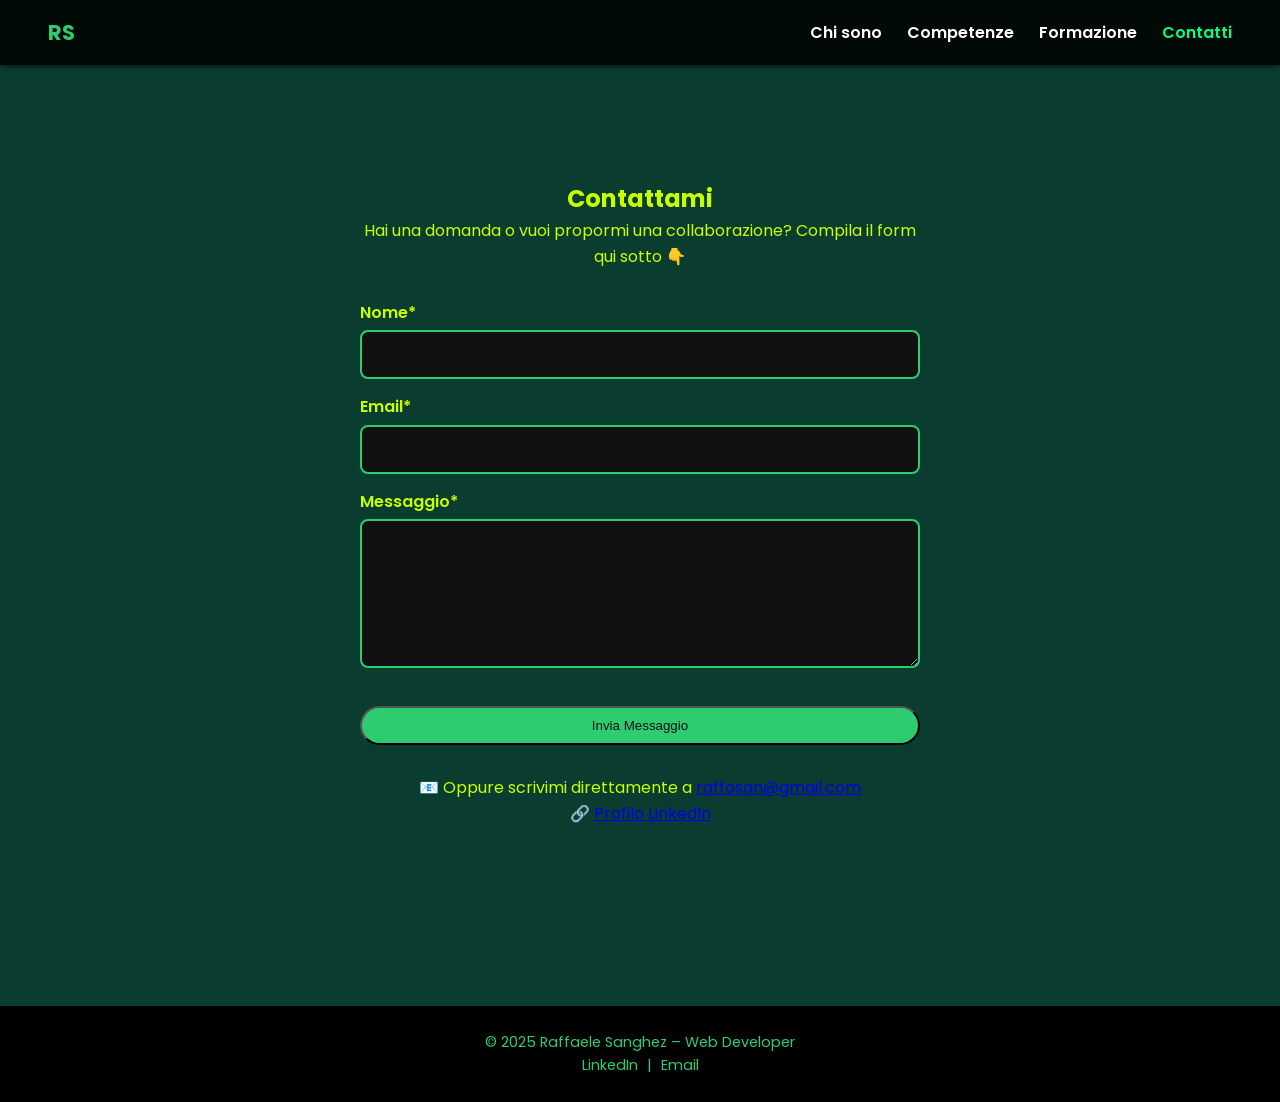
==== contatti.html @ c12b1cb3 "Add files via upload" ====
<!DOCTYPE html>
<html lang="it">
<head>
  <meta charset="UTF-8">
  <meta name="viewport" content="width=device-width, initial-scale=1.0">

  <title>Contatti | Raffaele Sanghez</title>
  <meta name="description" content="Contatta Raffaele Sanghez, Web Developer. Compila il modulo per richiedere informazioni o collaborazioni.">
  <meta name="author" content="Raffaele Sanghez">

  <!-- Favicon -->
  <link rel="icon" type="image/png" href="img/favicon.png">

  <!-- CSS -->
  <link rel="stylesheet" href="styles.css">
  <link href="https://fonts.googleapis.com/css2?family=Poppins:wght@300;400;600&display=swap" rel="stylesheet">
</head>
<body>

  <!-- Navbar -->
  <nav class="navbar">
    <div class="logo">RS</div>
    <ul>
      <li><a href="index.html#about">Chi sono</a></li>
      <li><a href="index.html#skills">Competenze</a></li>
      <li><a href="index.html#education">Formazione</a></li>
      <li><a href="contatti.html" class="active">Contatti</a></li>
    </ul>
  </nav>

  <!-- Sezione Contatti -->
  <section id="contact" class="contact">
    <h1>Contattami</h1>
    <p>Hai una domanda o vuoi propormi una collaborazione? Compila il form qui sotto 👇</p>

    <form id="contactForm" class="contact-form">
      <div class="form-group">
        <label for="nome">Nome*</label>
        <input type="text" id="nome" name="nome" required>
      </div>

      <div class="form-group">
        <label for="email">Email*</label>
        <input type="email" id="email" name="email" required>
      </div>

      <div class="form-group">
        <label for="messaggio">Messaggio*</label>
        <textarea id="messaggio" name="messaggio" rows="5" required></textarea>
      </div>

      <button type="submit" class="btn">Invia Messaggio</button>
    </form>

    <div id="formMessage" class="form-message" style="display:none;">
      ✅ Grazie per avermi contattato! Ti risponderò al più presto.
    </div>

    <p style="margin-top:30px;">
      📧 Oppure scrivimi direttamente a 
      <a href="mailto:raffosan@gmail.com">raffosan@gmail.com</a>
    </p>
    <p>
      🔗 <a href="https://www.linkedin.com/in/raffaele-sanghez-1a75a190/" target="_blank" rel="noopener">Profilo LinkedIn</a>
    </p>
  </section>

  <!-- Footer -->
<footer>
    <p>© 2025 Raffaele Sanghez – Web Developer</p>
    <div class="social">
      <a href="https://www.linkedin.com/in/raffaele-sanghez-1a75a190/" target="_blank" rel="noopener">LinkedIn</a> |
      <a href="mailto:raffosan@gmail.com">Email</a>
    </div>
  </footer>
<script>
  // Funzione per rendere visibili le sezioni quando entrano in viewport
  function checkSections() {
    const sections = document.querySelectorAll('section');
    sections.forEach(sec => {
      const rect = sec.getBoundingClientRect();
      if (rect.top < window.innerHeight - 100) {
        sec.classList.add('visible');
      }
    });
  }

  // Controlla le sezioni al caricamento della pagina
  window.addEventListener('load', checkSections);

  // Controlla le sezioni quando si scrolla
  window.addEventListener('scroll', checkSections);

  // --- Script specifico per il form contatti ---
  const contactForm = document.getElementById('contactForm');
  if (contactForm) {
    contactForm.addEventListener('submit', function(e) {
      e.preventDefault(); // blocca invio reale
      this.style.display = 'none';
      const formMessage = document.getElementById('formMessage');
      if(formMessage){
        formMessage.style.display = 'block';
      }
    });
  }
</script>

</body>
</html>
---- styles.css ----
/* ===============================
   PORTFOLIO RAFFAELE SANGHEZ - TEMA VERDE SCURO
   =============================== */

/* Reset */
* {
  margin: 0;
  padding: 0;
  box-sizing: border-box;
}

body {
  font-family: 'Poppins', sans-serif;
  background-color: #0a3d2f; /* verde scuro */
  color: #c7ff00; /* verde lime brillante */
  line-height: 1.6;
  scroll-behavior: smooth;
  padding-top: 80px;
}

/* Navbar */
.navbar {
  background: rgba(0,0,0,0.85); /* nero trasparente */
  backdrop-filter: blur(8px);
  box-shadow: 0 2px 4px rgba(0,0,0,0.5);
  position: fixed;
  width: 100%;
  top: 0;
  left: 0;
  z-index: 1000;
  display: flex;
  justify-content: space-between;
  align-items: center;
  padding: 1rem 3rem;
}

.logo {
  font-weight: 700;
  font-size: 1.3rem;
  color: #2ecc71; /* verde chiaro */
}

.navbar ul {
  display: flex;
  list-style: none;
  gap: 25px;
}

.navbar ul li a {
  text-decoration: none;
  color: #fff;
  font-weight: 600;
  transition: color 0.3s ease;
}

.navbar ul li a:hover,
.navbar ul li a.active {
  color: #00ff7f; /* verde acqua brillante */
}

/* Sezioni */
section {
  padding: 100px 20px;
  max-width: 1100px;
  margin: 0 auto;
  opacity: 0;
  transform: translateY(40px);
  transition: opacity 0.8s ease, transform 0.8s ease;
}

section.visible {
  opacity: 1;
  transform: translateY(0);
}

/* About */
.about {
  background-color: #111; /* nero */
  border-radius: 20px;
  box-shadow: 0 3px 10px rgba(0,0,0,0.5);
  margin-top: 120px;
}

.about-container {
  display: flex;
  flex-wrap: wrap;
  align-items: center;
  gap: 30px;
  padding: 40px;
  justify-content: center;
}

.about img {
  width: 180px;
  height: 180px;
  border-radius: 50%;
  border: 4px solid #2ecc71;
  object-fit: cover;
}

.about-text {
  max-width: 600px;
  text-align: center;
}

.about-text h1 span {
  color: #2ecc71;
}

/* Bottone generale */
.btn {
  display: inline-block;
  background: #2ecc71;
  color: #111;
  padding: 10px 25px;
  border-radius: 30px;
  text-decoration: none;
  margin-top: 15px;
  transition: background 0.3s ease, transform 0.2s ease;
}

.btn:hover {
  background: #27ae60;
  color: #fff;
  transform: scale(1.05);
}

/* Competenze */
.skills {
  text-align: center;
}

.skills h2 {
  margin-bottom: 30px;
}

.skills-grid {
  display: grid;
  grid-template-columns: repeat(auto-fit, minmax(150px, 1fr));
  gap: 20px;
}

.skill-card {
  background: #111;
  padding: 20px;
  border-radius: 15px;
  box-shadow: 0 3px 10px rgba(0,0,0,0.08);
  transition: transform 0.3s ease, background 0.3s ease, color 0.3s ease;
  font-weight: 600;
  color: #fff;
}

.skill-card:hover {
  transform: scale(1.05);
  background: #2ecc71;
  color: #111;
}

/* Footer */
footer {
  background: #000;
  color: #2ecc71;
  text-align: center;
  padding: 25px;
  margin-top: 80px;
  font-size: 0.9rem;
}

footer .social a {
  color: #2ecc71;
  text-decoration: none;
  margin: 0 5px;
}

footer .social a:hover {
  color: #fff;
  text-decoration: underline;
}

/* Contatti */
.contact {
  text-align: center;
  max-width: 600px;
}

.contact-form {
  margin: 30px auto;
  display: flex;
  flex-direction: column;
  gap: 15px;
}

.form-group {
  text-align: left;
}

.form-group label {
  display: block;
  font-weight: 600;
  margin-bottom: 5px;
}

.form-group input,
.form-group textarea {
  width: 100%;
  padding: 10px;
  border: 2px solid #2ecc71;
  border-radius: 8px;
  font-size: 1rem;
  font-family: 'Poppins', sans-serif;
  background: #111;
  color: #fff;
}

.form-group input:focus,
.form-group textarea:focus {
  outline: none;
  border-color: #7fff00;
}

.form-message {
  background: #1e4d3a;
  color: #2ecc71;
  border: 1px solid #2ecc71;
  padding: 15px;
  border-radius: 10px;
  font-weight: 500;
}

/* Formazione / timeline */
.education-page {
  max-width: 800px;
  margin: 0 auto;
  text-align: left;
}

.education-page .intro {
  text-align: center;
  max-width: 700px;
  margin: 20px auto 50px auto;
  font-size: 1.1rem;
}

.timeline {
  display: flex;
  flex-direction: column;
  gap: 40px;
  position: relative;
  padding-left: 25px;
}

.timeline::before {
  content: "";
  position: absolute;
  left: 8px;
  top: 0;
  bottom: 0;
  width: 3px;
  background-color: #2ecc71;
}

.edu-item {
  background: #111;
  border-radius: 10px;
  padding: 20px;
  box-shadow: 0 2px 6px rgba(0,0,0,0.3);
  position: relative;
  transition: transform 0.3s ease;
}

.edu-item::before {
  content: "";
  position: absolute;
  left: -17px;
  top: 20px;
  width: 14px;
  height: 14px;
  background-color: #2ecc71;
  border-radius: 50%;
  border: 2px solid #111;
}

.edu-item:hover {
  transform: translateY(-5px);
}

.edu-item h3 {
  color: #2ecc71;
  margin-bottom: 5px;
}

.edu-item p {
  margin-bottom: 10px;
}

/* Responsive */
@media (max-width: 768px) {
  .about-container {
    flex-direction: column;
  }

  .navbar {
    flex-direction: column;
    gap: 10px;
  }

  .skills-grid {
    grid-template-columns: 1fr 1fr;
  }
}
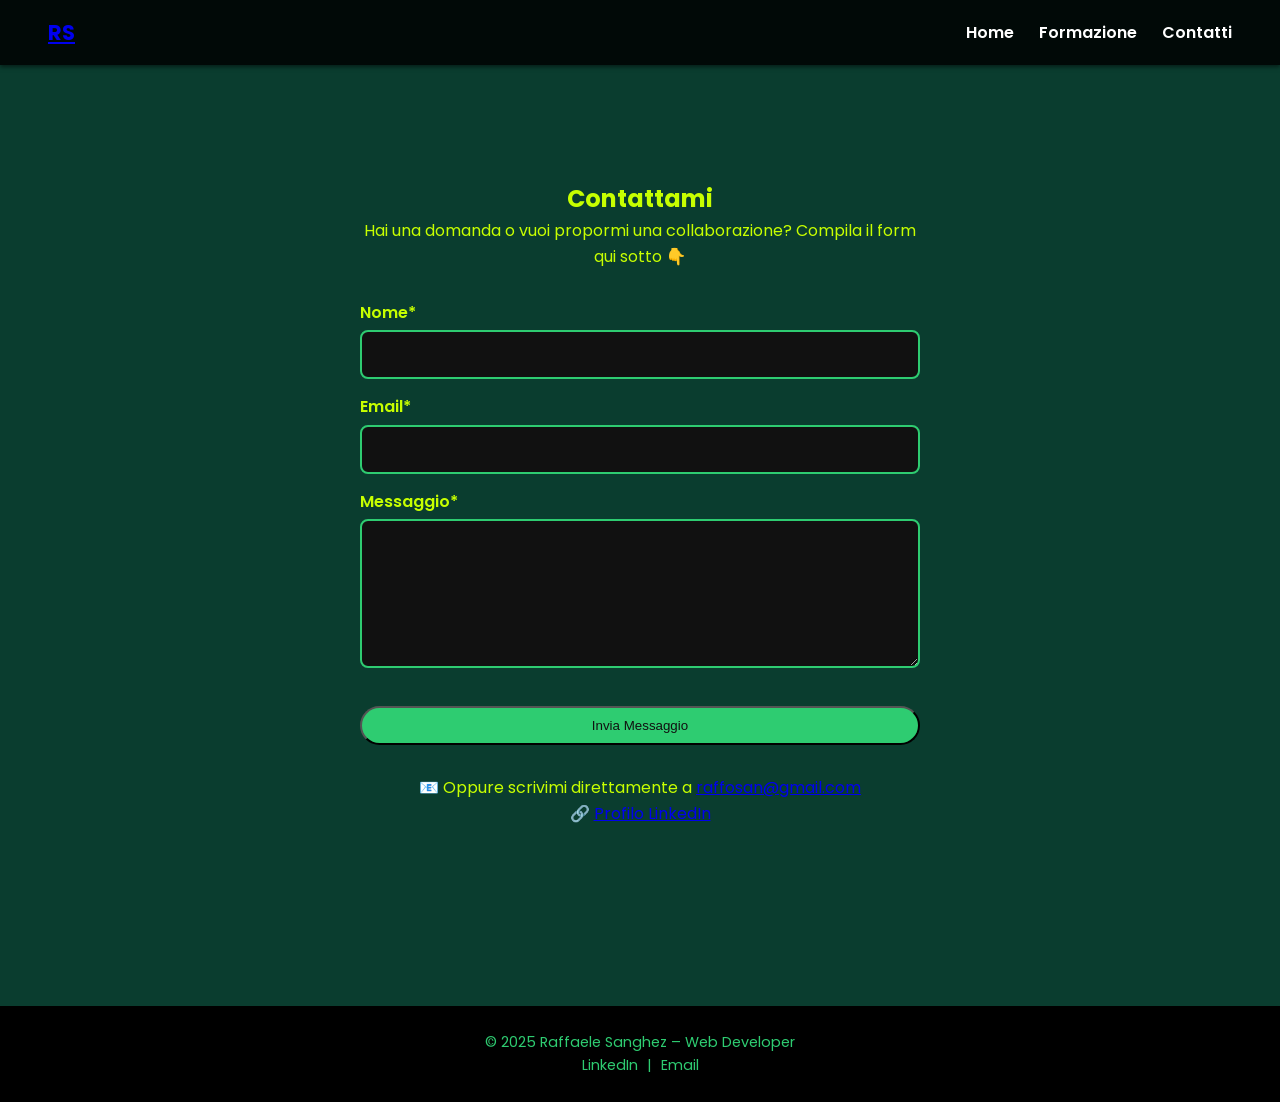
==== commit c43019d3: "Add files via upload" ====
--- a/contatti.html
+++ b/contatti.html
@@ -18,15 +18,22 @@
 <body>
 
   <!-- Navbar -->
-  <nav class="navbar">
-    <div class="logo">RS</div>
-    <ul>
-      <li><a href="index.html#about">Chi sono</a></li>
-      <li><a href="index.html#skills">Competenze</a></li>
-      <li><a href="index.html#education">Formazione</a></li>
-      <li><a href="contatti.html" class="active">Contatti</a></li>
-    </ul>
-  </nav>
+<nav class="navbar">
+  <div class="logo">
+    <a href="index.html">RS</a>
+  </div>
+  <div class="hamburger" id="hamburger">
+    <span></span>
+    <span></span>
+    <span></span>
+  </div>
+
+  <ul id="nav-menu">
+    <li><a href="index.html">Home</a></li>
+    <li><a href="formazione.html">Formazione</a></li>
+    <li><a href="contatti.html">Contatti</a></li>
+  </ul>
+</nav>
 
   <!-- Sezione Contatti -->
   <section id="contact" class="contact">
@@ -73,37 +80,6 @@
       <a href="mailto:raffosan@gmail.com">Email</a>
     </div>
   </footer>
-<script>
-  // Funzione per rendere visibili le sezioni quando entrano in viewport
-  function checkSections() {
-    const sections = document.querySelectorAll('section');
-    sections.forEach(sec => {
-      const rect = sec.getBoundingClientRect();
-      if (rect.top < window.innerHeight - 100) {
-        sec.classList.add('visible');
-      }
-    });
-  }
-
-  // Controlla le sezioni al caricamento della pagina
-  window.addEventListener('load', checkSections);
-
-  // Controlla le sezioni quando si scrolla
-  window.addEventListener('scroll', checkSections);
-
-  // --- Script specifico per il form contatti ---
-  const contactForm = document.getElementById('contactForm');
-  if (contactForm) {
-    contactForm.addEventListener('submit', function(e) {
-      e.preventDefault(); // blocca invio reale
-      this.style.display = 'none';
-      const formMessage = document.getElementById('formMessage');
-      if(formMessage){
-        formMessage.style.display = 'block';
-      }
-    });
-  }
-</script>
-
+<script src="script.js"></script>
 </body>
 </html>
--- a/styles.css
+++ b/styles.css
@@ -10,12 +10,14 @@
 }
 
 body {
+  margin: 0;
   font-family: 'Poppins', sans-serif;
   background-color: #0a3d2f; /* verde scuro */
   color: #c7ff00; /* verde lime brillante */
   line-height: 1.6;
   scroll-behavior: smooth;
   padding-top: 80px;
+  overflow-x: hidden;
 }
 
 /* Navbar */
@@ -34,6 +36,37 @@
   padding: 1rem 3rem;
 }
 
+/* HAMBURGER */
+.hamburger {
+  display: none;
+  flex-direction: column;
+  font-size: 28px;
+  cursor: pointer;
+  color: #fff;
+  gap: 5px;
+}
+
+.hamburger span {
+  width: 25px;
+  height: 3px;
+  background-color: #fff;
+  transition: 0.3s;
+}
+
+/* ANIMAZIONE X */
+.hamburger.active span:nth-child(1) {
+  transform: rotate(45deg) translate(5px, 5px);
+}
+
+.hamburger.active span:nth-child(2) {
+  opacity: 0;
+}
+
+.hamburger.active span:nth-child(3) {
+  transform: rotate(-45deg) translate(5px, -5px);
+}
+
+
 .logo {
   font-weight: 700;
   font-size: 1.3rem;
@@ -295,16 +328,45 @@
 
 /* Responsive */
 @media (max-width: 768px) {
+
   .about-container {
     flex-direction: column;
   }
 
-  .navbar {
-    flex-direction: column;
-    gap: 10px;
-  }
-
   .skills-grid {
     grid-template-columns: 1fr 1fr;
   }
-}
+
+  /* MOSTRA HAMBURGER */
+  .hamburger {
+    display: flex;
+  }
+
+  /* NASCONDI MENU */
+  .navbar ul {
+    position: absolute;
+    top: 70px;
+    left: 0;
+    width: 100%;
+    background: rgba(0,0,0,0.95);
+    backdrop-filter: blur(10px);
+    flex-direction: column;
+    align-items: center;
+    max-height: 0;
+    overflow: hidden;
+    transition: max-height 0.3s ease-in-out;  
+  }
+
+  /* MENU ATTIVO */
+  .navbar ul.active {
+    max-height: 300px;
+  }
+
+  .navbar ul li {
+    margin: 15px 0;
+  }
+
+  .navbar ul li a {
+    font-size: 1.2rem;
+  }
+}
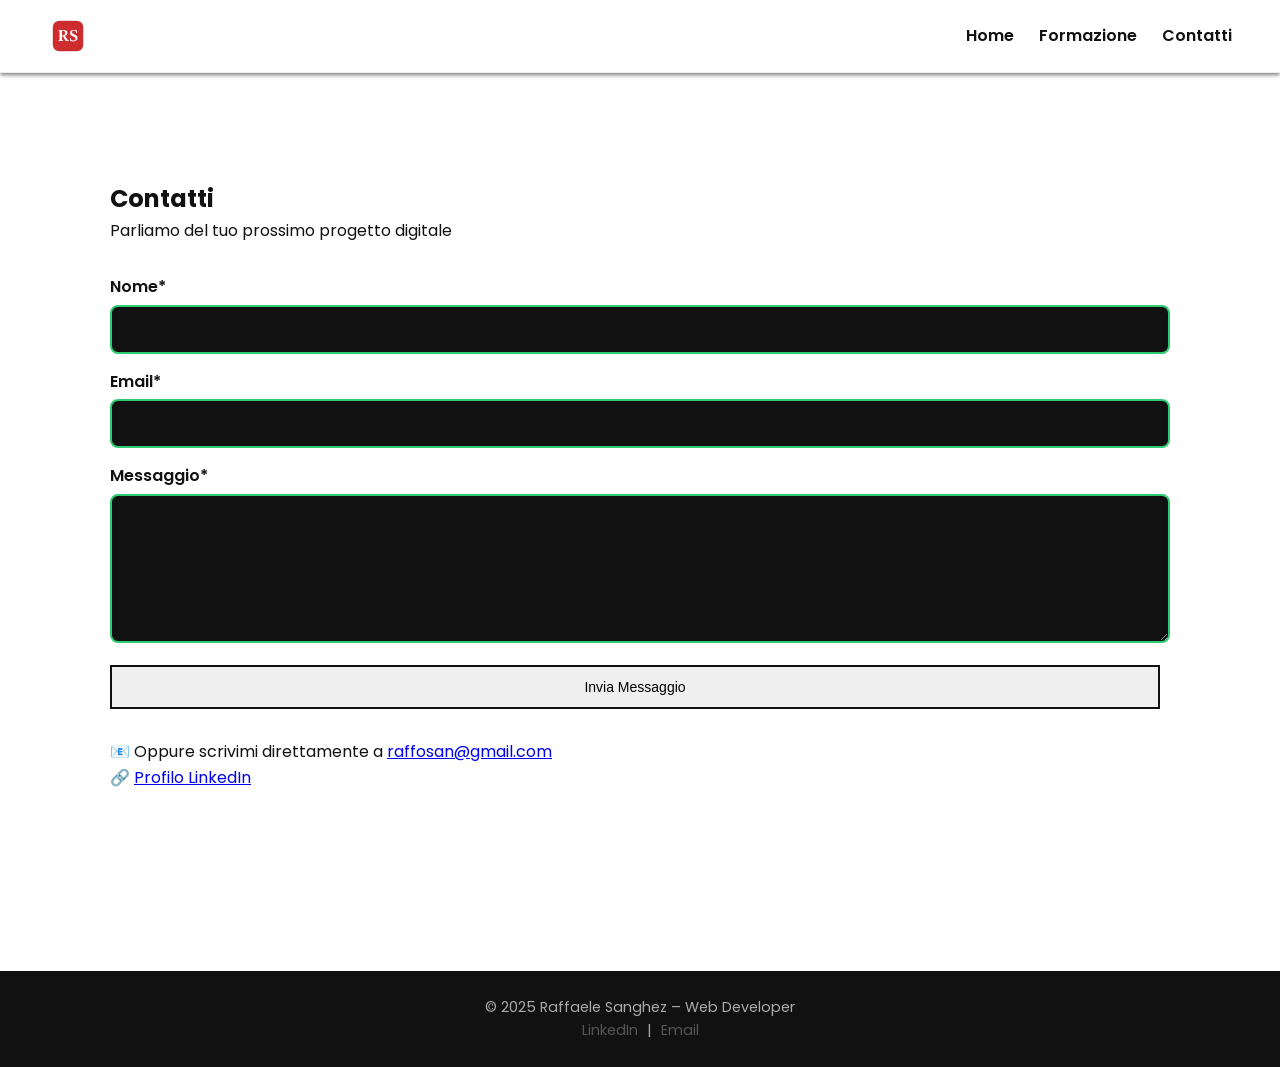
==== commit e3a996aa: "Add files via upload" ====
--- a/contatti.html
+++ b/contatti.html
@@ -4,25 +4,44 @@
   <meta charset="UTF-8">
   <meta name="viewport" content="width=device-width, initial-scale=1.0">
 
-  <title>Contatti | Raffaele Sanghez</title>
-  <meta name="description" content="Contatta Raffaele Sanghez, Web Developer. Compila il modulo per richiedere informazioni o collaborazioni.">
+
+  <!-- SEO Base -->
+  <title>Raffaele Sanghez | Web Developer</title>
+  <meta name="description" content="Portfolio personale di Raffaele Sanghez, Web Developer. Presentazione, competenze e formazione.">
+  <meta name="keywords" content="Raffaele Sanghez, Web Developer, Portfolio, HTML, CSS, JavaScript, PHP, MySQL, WordPress, Responsive Design">
   <meta name="author" content="Raffaele Sanghez">
+
+  <!-- Open Graph / Facebook -->
+  <meta property="og:title" content="Raffaele Sanghez | Web Developer">
+  <meta property="og:description" content="Portfolio personale di Raffaele Sanghez, Web Developer. Presentazione, competenze e formazione.">
+  <meta property="og:type" content="website">
+  <meta property="og:url" content="https://raffaelesanghez.github.io/portfolio/">
+  <meta property="og:image" content="https://raffaelesanghez.github.io/portfolio/img/profilo.jpg">
+  
+  <!-- Twitter Card -->
+  <meta name="twitter:card" content="summary_large_image">
+  <meta name="twitter:title" content="Raffaele Sanghez | Web Developer">
+  <meta name="twitter:description" content="Portfolio personale di Raffaele Sanghez, Web Developer. Presentazione, competenze e formazione.">
+  <meta name="twitter:image" content="https://raffaelesanghez.github.io/portfolio/img/profilo.jpg">
 
   <!-- Favicon -->
   <link rel="icon" type="image/png" href="img/favicon.png">
 
-  <!-- CSS -->
+  <!-- Font e CSS -->
   <link rel="stylesheet" href="styles.css">
   <link href="https://fonts.googleapis.com/css2?family=Poppins:wght@300;400;600&display=swap" rel="stylesheet">
+  <link rel="stylesheet" href="https://cdnjs.cloudflare.com/ajax/libs/font-awesome/6.5.0/css/all.min.css">
 </head>
+
 <body>
 
-  <!-- Navbar -->
+<!-- Navbar -->
 <nav class="navbar">
-  <div class="logo">
-    <a href="index.html">RS</a>
-  </div>
-  <div class="hamburger" id="hamburger">
+<div class="logo">
+  <a href="index.html">
+    <img src="img/favicon.png" alt="RS Logo">
+  </a>
+</div>  <div class="hamburger" id="hamburger">
     <span></span>
     <span></span>
     <span></span>
@@ -36,9 +55,11 @@
 </nav>
 
   <!-- Sezione Contatti -->
-  <section id="contact" class="contact">
-    <h1>Contattami</h1>
-    <p>Hai una domanda o vuoi propormi una collaborazione? Compila il form qui sotto 👇</p>
+<section class="page-hero">
+  <div class="page-hero-content">
+    <h1>Contatti</h1>
+    <p>Parliamo del tuo prossimo progetto digitale</p>
+  </div>
 
     <form id="contactForm" class="contact-form">
       <div class="form-group">
--- a/styles.css
+++ b/styles.css
@@ -12,8 +12,8 @@
 body {
   margin: 0;
   font-family: 'Poppins', sans-serif;
-  background-color: #0a3d2f; /* verde scuro */
-  color: #c7ff00; /* verde lime brillante */
+  background-color: #ffffff;
+  color: #111;
   line-height: 1.6;
   scroll-behavior: smooth;
   padding-top: 80px;
@@ -22,8 +22,9 @@
 
 /* Navbar */
 .navbar {
-  background: rgba(0,0,0,0.85); /* nero trasparente */
-  backdrop-filter: blur(8px);
+background: rgba(255,255,255,0.8);
+  backdrop-filter: blur(10px);
+  border-bottom: 1px solid #eee;
   box-shadow: 0 2px 4px rgba(0,0,0,0.5);
   position: fixed;
   width: 100%;
@@ -68,9 +69,14 @@
 
 
 .logo {
-  font-weight: 700;
-  font-size: 1.3rem;
-  color: #2ecc71; /* verde chiaro */
+  font-weight: 600;
+  font-size: 18px;
+}
+
+.logo img {
+  height: 40px;
+  width: auto;
+  display: block;
 }
 
 .navbar ul {
@@ -81,18 +87,19 @@
 
 .navbar ul li a {
   text-decoration: none;
-  color: #fff;
-  font-weight: 600;
+ color: #111;
+ font-weight: 600;
   transition: color 0.3s ease;
 }
 
 .navbar ul li a:hover,
 .navbar ul li a.active {
-  color: #00ff7f; /* verde acqua brillante */
+  color: #111;
+  opacity: 0.6;
 }
 
 /* Sezioni */
-section {
+section:not(.hero) {
   padding: 100px 20px;
   max-width: 1100px;
   margin: 0 auto;
@@ -106,50 +113,62 @@
   transform: translateY(0);
 }
 
-/* About */
+/* ABOUT MODERNA */
 .about {
-  background-color: #111; /* nero */
-  border-radius: 20px;
-  box-shadow: 0 3px 10px rgba(0,0,0,0.5);
-  margin-top: 120px;
+  background: #ffffff;
+  margin-top: 0;
 }
 
 .about-container {
-  display: flex;
-  flex-wrap: wrap;
+  display: grid;
+  grid-template-columns: 1fr 1fr;
   align-items: center;
-  gap: 30px;
-  padding: 40px;
-  justify-content: center;
-}
-
-.about img {
-  width: 180px;
-  height: 180px;
-  border-radius: 50%;
-  border: 4px solid #2ecc71;
-  object-fit: cover;
-}
-
-.about-text {
-  max-width: 600px;
-  text-align: center;
-}
-
-.about-text h1 span {
-  color: #2ecc71;
+  gap: 60px;
+}
+
+.about-text h2 {
+  font-size: 32px;
+  margin-bottom: 20px;
+}
+
+.about-text p {
+  margin-bottom: 15px;
+  color: #555;
+  font-size: 16px;
+  line-height: 1.6;
+}
+
+.about-image img {
+  width: 100%;
+  max-width: 350px;
+  border-radius: 10px;
+    transition: transform 0.4s ease;
+}
+
+.about-image img:hover {
+  transform: scale(1.05);
+}
+
+@media (max-width: 768px) {
+  .about-container {
+    grid-template-columns: 1fr;
+    text-align: center;
+  }
+
+  .about-image img {
+    margin: 0 auto;
+  }
 }
 
 /* Bottone generale */
 .btn {
   display: inline-block;
-  background: #2ecc71;
-  color: #111;
-  padding: 10px 25px;
-  border-radius: 30px;
+ padding: 12px 28px;
+  margin-right: 10px;
   text-decoration: none;
-  margin-top: 15px;
-  transition: background 0.3s ease, transform 0.2s ease;
+  border: 2px solid #111;
+  transition: 0.3s;
+  font-size: 14px;
 }
 
 .btn:hover {
@@ -158,41 +177,89 @@
   transform: scale(1.05);
 }
 
-/* Competenze */
+/* SKILLS MODERNE */
 .skills {
+  background: #f9f9f9;
   text-align: center;
 }
 
+.skills-container {
+  max-width: 900px;
+  margin: 0 auto;
+}
+
 .skills h2 {
-  margin-bottom: 30px;
+  font-size: 32px;
+  margin-bottom: 10px;
+}
+
+.skills-subtitle {
+  color: #666;
+  margin-bottom: 40px;
+  font-size: 16px;
 }
 
 .skills-grid {
-  display: grid;
-  grid-template-columns: repeat(auto-fit, minmax(150px, 1fr));
-  gap: 20px;
-}
-
+  display: flex;
+  flex-wrap: wrap;
+  gap: 15px;
+  justify-content: center;
+}
+
+/* TAG STYLE (molto moderno) */
 .skill-card {
-  background: #111;
-  padding: 20px;
-  border-radius: 15px;
-  box-shadow: 0 3px 10px rgba(0,0,0,0.08);
-  transition: transform 0.3s ease, background 0.3s ease, color 0.3s ease;
-  font-weight: 600;
-  color: #fff;
-}
+  width: 120px;
+  height: 120px;
+  border: 1px solid #eee;
+  border-radius: 12px;
+  background: #fff;
+
+  display: flex;
+  flex-direction: column;
+  align-items: center;
+  justify-content: center;
+
+  gap: 10px;
+
+  transition: all 0.3s ease}
 
 .skill-card:hover {
-  transform: scale(1.05);
-  background: #2ecc71;
+  border-color: #111;
+  transform: translateY(-3px);
+}
+
+/* ICONA */
+.skill-card i {
+  font-size: 28px;
+  color: #111;
+  transition: all 0.3s ease;
+}
+
+/* TESTO */
+.skill-card span {
+  font-size: 13px;
+  color: #555;
+}
+
+.skill-card:hover {
+  transform: translateY(-6px);
+  border-color: #111;
+  box-shadow: 0 10px 25px rgba(0,0,0,0.08);
+}
+
+.skill-card:hover i {
+  color: #e63946; /* accento rosso */
+  transform: scale(1.2);
+}
+
+.skill-card:hover span {
   color: #111;
 }
 
 /* Footer */
 footer {
-  background: #000;
-  color: #2ecc71;
+ background: #111;
+  color: #aaa;
   text-align: center;
   padding: 25px;
   margin-top: 80px;
@@ -200,14 +267,13 @@
 }
 
 footer .social a {
-  color: #2ecc71;
+color: #555;
   text-decoration: none;
   margin: 0 5px;
 }
 
 footer .social a:hover {
-  color: #fff;
-  text-decoration: underline;
+  color: #111;
 }
 
 /* Contatti */
@@ -369,4 +435,58 @@
   .navbar ul li a {
     font-size: 1.2rem;
   }
+}
+/* HERO MODERNA */
+.hero {
+  height: 100vh;
+  display: flex;
+  align-items: center;
+  justify-content: center;
+  padding: 0 20px;
+  background: #ffffff;
+}
+
+.hero-container {
+  max-width: 900px;
+}
+
+.hero h1 {
+  font-size: 72px;
+  font-weight: 600;
+  line-height: 1.1;
+  color: #111;
+}
+
+.hero h1 span {
+  color: #e63946;
+}
+
+.hero p {
+  margin-top: 20px;
+  font-size: 20px;
+  color: #555;
+  max-width: 600px;
+}
+
+.hero-buttons {
+  margin-top: 30px;
+}
+
+.btn.primary {
+  background: #111;
+  color: #fff;
+}
+
+.btn.primary:hover {
+  background: transparent;
+  color: #111;
+}
+
+.btn.secondary {
+ color: #111;
+}
+
+.btn.secondary:hover {
+  background: #111;
+  color: #fff;
 }
